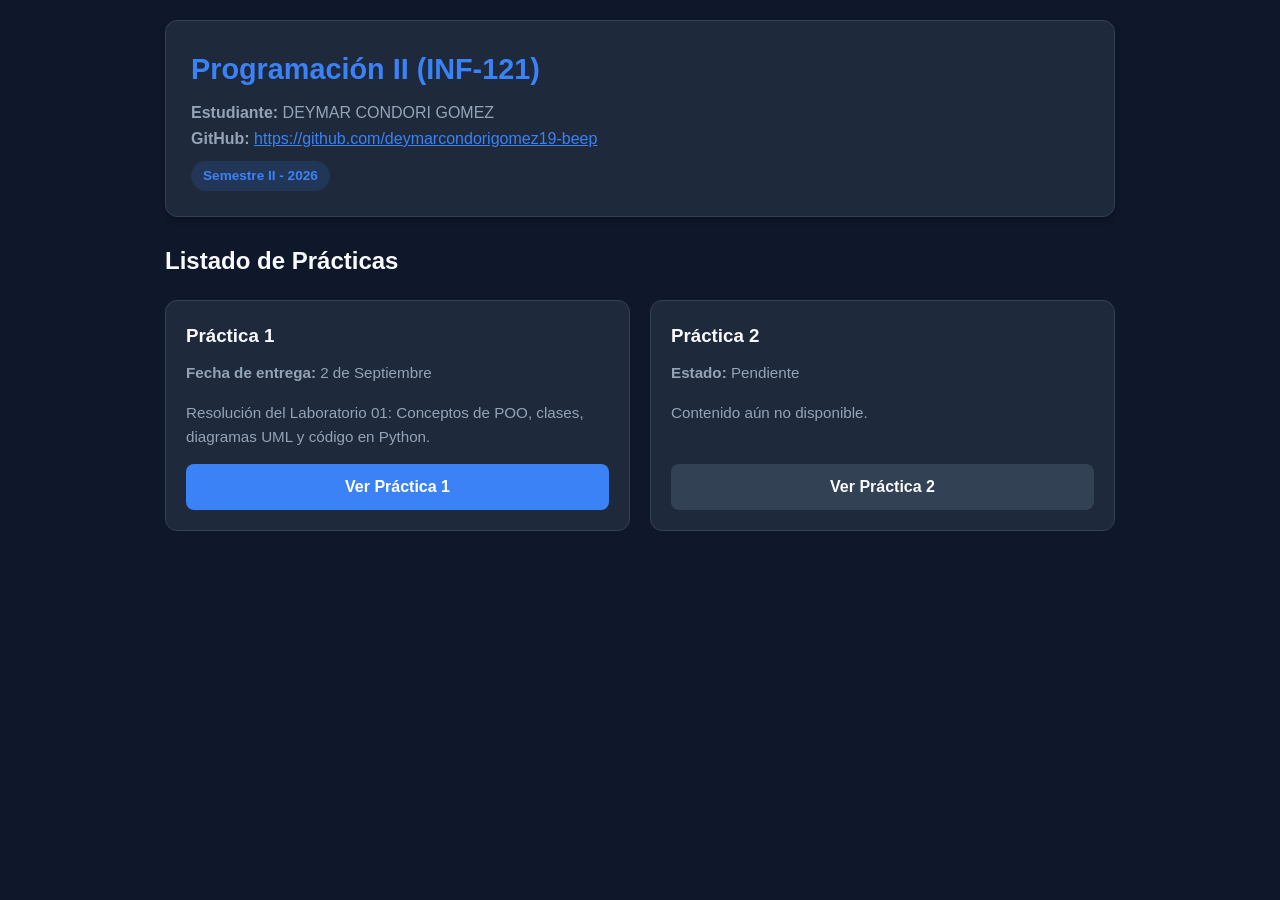
==== index.html @ 955d0612 "Add files via upload" ====
<!DOCTYPE html>
<html lang="es">
<head>
  <meta charset="UTF-8">
  <meta name="viewport" content="width=device-width, initial-scale=1.0">
  <title>Programación II - Portafolio de Prácticas</title>
  <link rel="stylesheet" href="estilos/style.css">
</head>
<body>
  <div class="container">
    <header>
      <h1>Programación II (INF-121)</h1>
      <p><strong>Estudiante:</strong> DEYMAR CONDORI GOMEZ</p>
      <p><strong>GitHub:</strong> <a href="https://github.com/deymarcondorigomez19-beep" target="_blank" style="color: var(--accent-blue);">https://github.com/deymarcondorigomez19-beep</a></p>
      <span class="info-badge">Semestre II - 2026</span>
    </header>

    <main>
      <h2 style="margin-bottom: 20px;">Listado de Prácticas</h2>
      <div class="card-grid">
        
        <!-- Tarjeta Práctica 1 -->
        <div class="card">
          <div>
            <h3>Práctica 1</h3>
            <p><strong>Fecha de entrega:</strong> 2 de Septiembre</p>
            <p>Resolución del Laboratorio 01: Conceptos de POO, clases, diagramas UML y código en Python.</p>
          </div>
          <a href="practica1.html" class="btn">Ver Práctica 1</a>
        </div>

        <!-- Tarjeta Práctica 2 -->
        <div class="card">
          <div>
            <h3>Práctica 2</h3>
            <p><strong>Estado:</strong> Pendiente</p>
            <p>Contenido aún no disponible.</p>
          </div>
          <a href="practica2.html" class="btn btn-secondary">Ver Práctica 2</a>
        </div>

      </div>
    </main>
  </div>
</body>
</html>
---- estilos/style.css ----
/* --- Variables de Colores --- */
:root {
  --bg-color: #0f172a;       /* Slate 900 */
  --card-bg: #1e293b;        /* Slate 800 */
  --border-color: #334155;   /* Slate 700 */
  --text-primary: #f8fafc;   /* Slate 50 */
  --text-secondary: #94a3b8; /* Slate 400 */
  --accent-blue: #3b82f6;    /* Blue 500 */
  --accent-hover: #2563eb;   /* Blue 600 */
  --accent-green: #10b981;   /* Emerald 500 */
  --code-bg: #090d16;        /* Slate 950 */
}

* {
  box-sizing: border-box;
  margin: 0;
  padding: 0;
  font-family: 'Segoe UI', Tahoma, Geneva, Verdana, sans-serif;
}

body {
  background-color: var(--bg-color);
  color: var(--text-primary);
  line-height: 1.6;
  padding: 20px;
}

.container {
  max-width: 950px;
  margin: 0 auto;
}

/* --- Encabezado Principal --- */
header {
  background-color: var(--card-bg);
  border: 1px solid var(--border-color);
  border-radius: 12px;
  padding: 25px;
  margin-bottom: 25px;
  box-shadow: 0 4px 6px -1px rgba(0, 0, 0, 0.3);
}

header h1 {
  color: var(--accent-blue);
  margin-bottom: 8px;
}

header p {
  color: var(--text-secondary);
}

.info-badge {
  display: inline-block;
  background-color: rgba(59, 130, 246, 0.15);
  color: var(--accent-blue);
  padding: 4px 12px;
  border-radius: 20px;
  font-size: 0.9em;
  font-weight: 600;
  margin-top: 10px;
}

/* --- Botones --- */
.btn {
  display: inline-block;
  background-color: var(--accent-blue);
  color: #ffffff;
  padding: 10px 20px;
  border-radius: 8px;
  text-decoration: none;
  font-weight: 600;
  transition: background-color 0.2s ease, transform 0.1s ease;
  border: none;
  cursor: pointer;
}

.btn:hover {
  background-color: var(--accent-hover);
  transform: translateY(-2px);
}

.btn-secondary {
  background-color: var(--border-color);
  color: var(--text-primary);
}

.btn-secondary:hover {
  background-color: #475569;
}

.btn-disabled {
  background-color: #334155;
  color: #64748b;
  cursor: not-allowed;
}

.btn-disabled:hover {
  transform: none;
  background-color: #334155;
}

/* --- Tarjetas (Cards) --- */
.card-grid {
  display: grid;
  grid-template-columns: repeat(auto-fit, minmax(280px, 1fr));
  gap: 20px;
}

.card {
  background-color: var(--card-bg);
  border: 1px solid var(--border-color);
  border-radius: 12px;
  padding: 20px;
  display: flex;
  flex-direction: column;
  justify-content: space-between;
}

.card h3 {
  margin-bottom: 10px;
  color: var(--text-primary);
}

.card p {
  color: var(--text-secondary);
  font-size: 0.95em;
  margin-bottom: 15px;
}

/* --- Secciones de Problemas/Código --- */
.problem-card {
  background-color: var(--card-bg);
  border: 1px solid var(--border-color);
  border-radius: 12px;
  padding: 25px;
  margin-bottom: 25px;
}

.problem-card h2 {
  color: var(--accent-blue);
  border-bottom: 1px solid var(--border-color);
  padding-bottom: 10px;
  margin-bottom: 15px;
}

pre {
  background-color: var(--code-bg);
  border: 1px solid var(--border-color);
  border-radius: 8px;
  padding: 15px;
  overflow-x: auto;
  font-family: 'Consolas', 'Courier New', monospace;
  font-size: 0.9em;
  color: #e2e8f0;
  margin-top: 10px;
}

.empty-state {
  text-align: center;
  padding: 50px 20px;
}

.empty-state h2 {
  color: var(--text-secondary);
  margin-bottom: 15px;
}

/* --- Variables de Colores --- */
:root {
  --bg-color: #0f172a;       /* Slate 900 */
  --card-bg: #1e293b;        /* Slate 800 */
  --border-color: #334155;   /* Slate 700 */
  --text-primary: #f8fafc;   /* Slate 50 */
  --text-secondary: #94a3b8; /* Slate 400 */
  --accent-blue: #3b82f6;    /* Blue 500 */
  --accent-hover: #2563eb;   /* Blue 600 */
  --accent-purple: #8b5cf6;  /* Purple 500 */
  --accent-green: #10b981;   /* Emerald 500 */
  --code-bg: #090d16;        /* Slate 950 */
}

* {
  box-sizing: border-box;
  margin: 0;
  padding: 0;
  font-family: 'Segoe UI', Tahoma, Geneva, Verdana, sans-serif;
}

body {
  background-color: var(--bg-color);
  color: var(--text-primary);
  line-height: 1.6;
  padding: 20px 15px;
}

.container {
  max-width: 950px;
  margin: 0 auto;
  width: 100%;
}

/* --- Encabezado Principal --- */
header {
  background-color: var(--card-bg);
  border: 1px solid var(--border-color);
  border-radius: 12px;
  padding: 25px;
  margin-bottom: 25px;
  box-shadow: 0 4px 6px -1px rgba(0, 0, 0, 0.3);
}

header h1 {
  color: var(--accent-blue);
  margin-bottom: 8px;
  font-size: 1.8rem;
}

header p {
  color: var(--text-secondary);
  word-break: break-word;
}

.info-badge {
  display: inline-block;
  background-color: rgba(59, 130, 246, 0.15);
  color: var(--accent-blue);
  padding: 4px 12px;
  border-radius: 20px;
  font-size: 0.85em;
  font-weight: 600;
  margin-top: 10px;
}

/* --- Badges para Paradigmas de Programación --- */
.badge-poo {
  display: inline-block;
  background-color: rgba(139, 92, 246, 0.2);
  color: var(--accent-purple);
  border: 1px solid var(--accent-purple);
  padding: 3px 10px;
  border-radius: 6px;
  font-size: 0.8em;
  font-weight: bold;
  margin-bottom: 10px;
}

.badge-modular {
  display: inline-block;
  background-color: rgba(16, 185, 129, 0.2);
  color: var(--accent-green);
  border: 1px solid var(--accent-green);
  padding: 3px 10px;
  border-radius: 6px;
  font-size: 0.8em;
  font-weight: bold;
  margin-bottom: 10px;
}

/* --- Botones --- */
.btn {
  display: inline-block;
  background-color: var(--accent-blue);
  color: #ffffff;
  padding: 10px 20px;
  border-radius: 8px;
  text-decoration: none;
  font-weight: 600;
  transition: background-color 0.2s ease, transform 0.1s ease;
  border: none;
  cursor: pointer;
  text-align: center;
}

.btn:hover {
  background-color: var(--accent-hover);
  transform: translateY(-2px);
}

.btn-secondary {
  background-color: var(--border-color);
  color: var(--text-primary);
}

.btn-secondary:hover {
  background-color: #475569;
}

/* --- Secciones de Problemas y Bloques de Código --- */
.problem-card {
  background-color: var(--card-bg);
  border: 1px solid var(--border-color);
  border-radius: 12px;
  padding: 25px;
  margin-bottom: 25px;
}

.problem-card h2 {
  color: var(--accent-blue);
  border-bottom: 1px solid var(--border-color);
  padding-bottom: 10px;
  margin-bottom: 15px;
  font-size: 1.4rem;
}

.sub-section {
  background-color: rgba(15, 23, 42, 0.5);
  border: 1px solid var(--border-color);
  border-radius: 8px;
  padding: 15px;
  margin-top: 15px;
  margin-bottom: 15px;
}

.sub-section h3 {
  margin-bottom: 8px;
  font-size: 1.1rem;
}

pre {
  background-color: var(--code-bg);
  border: 1px solid var(--border-color);
  border-radius: 8px;
  padding: 15px;
  overflow-x: auto;
  font-family: 'Consolas', 'Courier New', monospace;
  font-size: 0.85rem;
  color: #e2e8f0;
  margin-top: 10px;
  margin-bottom: 10px;
  white-space: pre;
}

ul {
  padding-left: 20px;
}

ul li {
  margin-bottom: 8px;
}

/* --- Adaptabilidad Responsiva (Móviles y Tablets) --- */
@media (max-width: 768px) {
  body {
    padding: 10px 8px;
  }

  header, .problem-card {
    padding: 15px;
    border-radius: 8px;
  }

  header h1 {
    font-size: 1.4rem;
  }

  .problem-card h2 {
    font-size: 1.2rem;
  }

  pre {
    padding: 10px;
    font-size: 0.78rem;
  }

  .btn {
    width: 100%;
    box-sizing: border-box;
  }
}
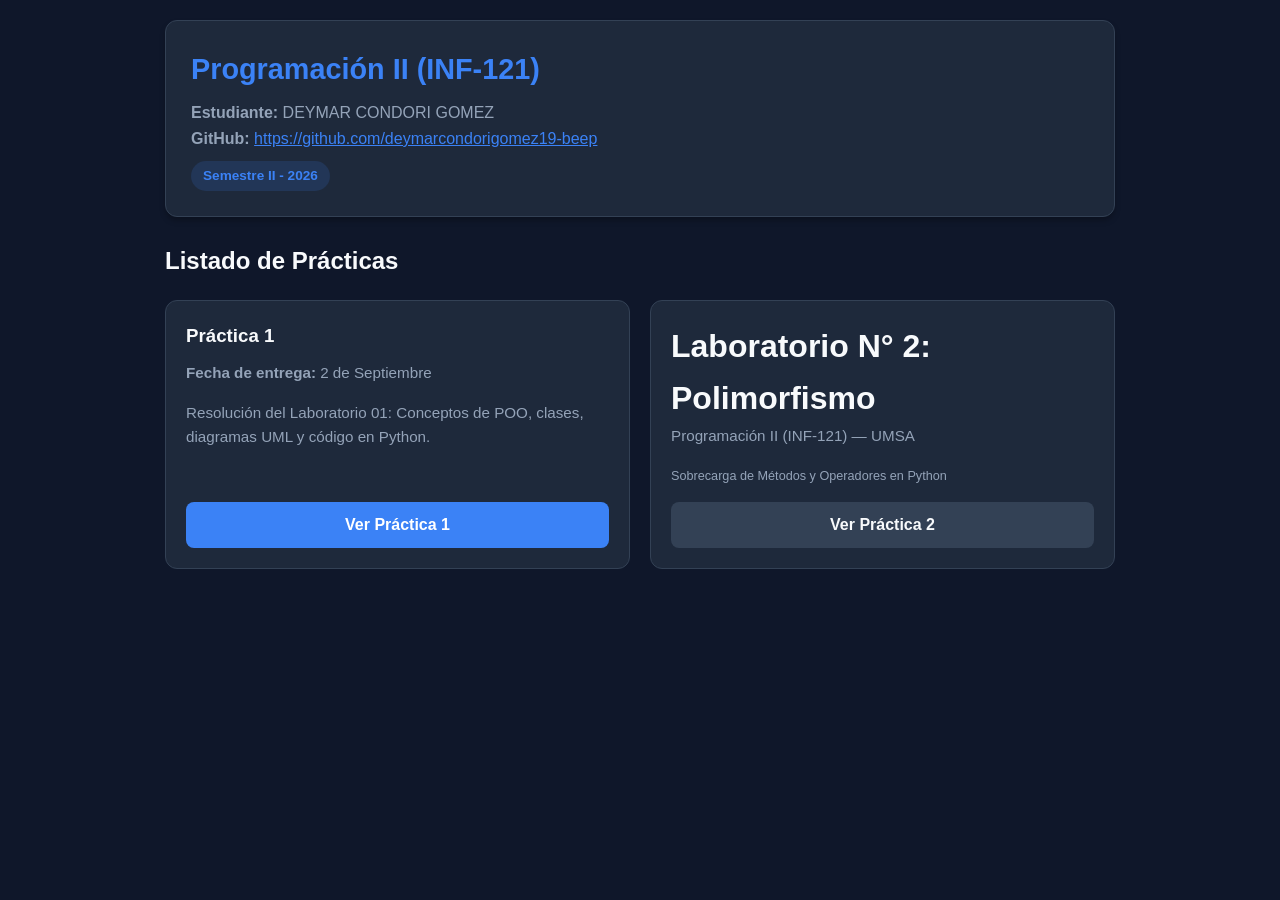
==== commit a9055fcc: "Add files via upload" ====
--- a/index.html
+++ b/index.html
@@ -32,9 +32,9 @@
         <!-- Tarjeta Práctica 2 -->
         <div class="card">
           <div>
-            <h3>Práctica 2</h3>
-            <p><strong>Estado:</strong> Pendiente</p>
-            <p>Contenido aún no disponible.</p>
+            <h1>Laboratorio N° 2: Polimorfismo</h1>
+        <p>Programación II (INF-121) — UMSA</p>
+        <p><small>Sobrecarga de Métodos y Operadores en Python</small></p>
           </div>
           <a href="practica2.html" class="btn btn-secondary">Ver Práctica 2</a>
         </div>
